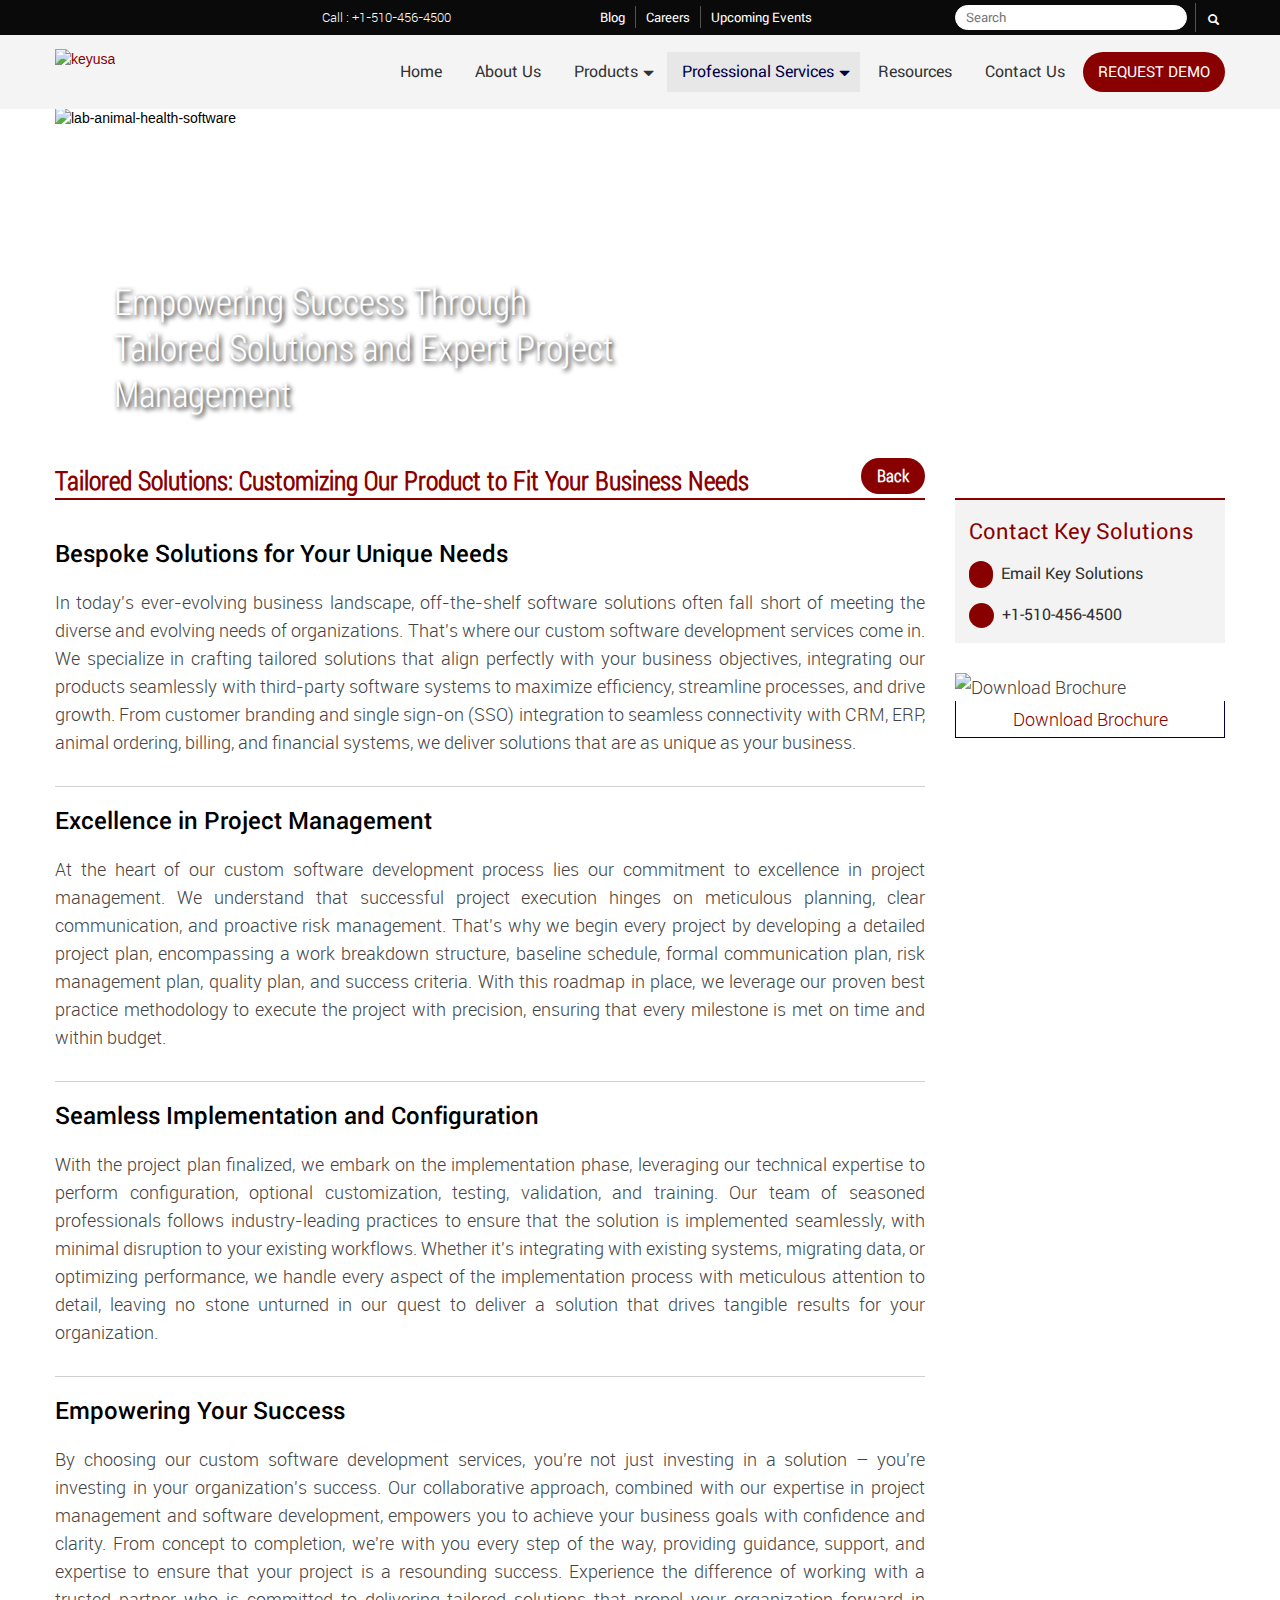
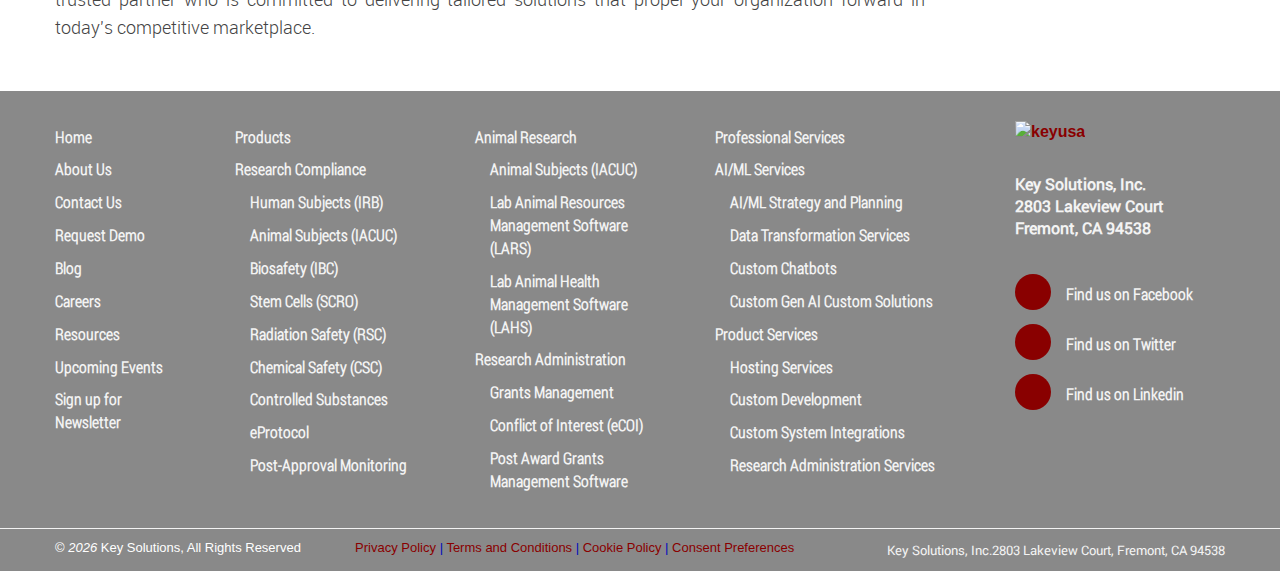
==== custom-development.html @ b75ce83d "Add files via upload" ====
<!doctype html>
<html>

<!-- Mirrored from www.keyusa.com/lab-animal-health-software.html by HTTrack Website Copier/3.x [XR&CO'2014], Fri, 29 Mar 2024 06:18:50 GMT -->
<!-- Added by HTTrack --><meta http-equiv="content-type" content="text/html;charset=UTF-8" /><!-- /Added by HTTrack -->
<head>
<meta charset="utf-8">
<meta name="viewport" content="width=device-width, initial-scale=1">
<title>Custom Development | Professtional Services Module | Key Solutions </title>
<meta name="description" content="Key Solutions offer lab animal health software which provides comprehensive assistance for health management of the animals."/>
<meta name="keywords" content=" animal health records, lahs, lahs software, animal health monitoring. "/>
<link rel="canonical" href="lab-animal-resource-software.html" />

<link rel="icon" type="image/png" sizes="16x16" href="images/favicon-16x16.png">
<link href="fonts.css" rel="stylesheet" type="text/css" />
<link rel="stylesheet" href="css/bootstrap.min.css" />
<script src="js/jquery.min.js"></script>
<script src="js/bootstrap.min.js"></script>
<link href="css/owl.carousel.css" rel="stylesheet" />
<link href="css/owl.theme.css" rel="stylesheet" />
<link href="css/font-awesome.min.css" rel="stylesheet" /> 
<script src="js/bootstrap-submenu.min.js" defer></script>

<script type="text/javascript" src="https://app.termly.io/resource-blocker/41f8da5a-b884-483e-9827-48bc2fa64fa4?autoBlock=on"></script>

<script src="js/docs.js" defer></script>
<link rel="stylesheet" href="css/bootstrap-submenu.min.css" />
<link rel="stylesheet" href="css/docs.min.css" />

<script src="../app-ab03.marketo.com/js/forms2/js/forms2.min.js"></script>
<script>MktoForms2.loadForm("//app-ab03.marketo.com", "595-YRP-384", 1503);</script>
<script src="js/script.js"></script>
<link rel="stylesheet" href="css/styles.css" />
<style>
  body {
    position: relative;
  }

  .affix {
    top: 0;
    width: 100%;
    z-index: 9999 !important;
  }

  .navbar {
    margin-bottom: 0px;
  }

  .affix~.container-fluid {
    position: relative;
    top: 0px;
  }

  .research-compliance {
    margin-left: 15px !important;
  }
</style>
<style>
  body {
	position: relative;
}
.affix {
	top: 0;
	width: 100%;
	z-index: 9999 !important;
}
.navbar {
	margin-bottom: 0px;
}
.affix ~ .container-fluid {
	position: relative;
	top: 0px;
}
.research-compliance {
    margin-left:15px !important;
}
</style>

<style>
.contact_form {
    background: #f3f3f3;
    float: left;
    margin-top: 20px;
    padding: 0 0 15px !important;
    width: 100%;
}
.mktoFormCol {
	margin:0px;
	padding:0px;
	float:left;
}
.mktoForm div, .mktoForm span, .mktoForm label, .mktoForm p {
    padding: 0;
    text-align: left !important;
	font-family: "Roboto-Regular";
    /*font-size: 20px;*/
    margin: 2px 0 0 0 !important;
	float:left;
}
.mktoForm .mktoRequiredField label.mktoLabel {
    font-weight:normal !important;
	float: left;
    font-family: "Roboto-Light";
    font-size: 17px;
	color:#444;
    margin-bottom: 0;
    margin-top: 0px;
    width: 100%;
}
.mktoForm .mktoLabel {
    font-weight:normal !important;
	float: left;
    font-family: "Roboto-Light";
    font-size: 17px !important;
	color:#444 !important;
	padding-bottom:4px;
}
.mktoForm input[type="text"], .mktoForm input[type="url"], .mktoForm input[type="email"], .mktoForm input[type="tel"], .mktoForm input[type="number"], .mktoForm input[type="date"], .mktoForm select.mktoField, .mktoForm textarea.mktoField {
    /*background-color: #fff;
    border: 1px solid #aeb0b6;
    box-shadow: 3px 3px 10px 0 #ccc;
    color: #000;
    line-height: 1.5em;
    min-height: 1.9em;
    padding: 0.2em 0.3em;*/
	
	border: 1px solid #c4c4c4;
    float: left;
    font-family: "MYRIADPRO-REGULAR";
    font-size: 14px;
    margin-bottom: 5px;
    margin-top: 0;
    padding: 10px 4px;
    /*width: 100%;*/
	box-shadow:none !important;
	height:36px;
	width:249px !important;
}

.mktoForm input.mktoField.mktoInvalid, .mktoForm textarea.mktoField.mktoInvalid, .mktoForm select.mktoField.mktoInvalid, .mktoForm .mktoLogicalField.mktoInvalid {
    border: 1px solid #000047 !important;
}

.mktoForm .mktoButtonWrap.mktoPurpleCandy .mktoButton {
    /*background-color: #9e76e8;
    background-image: linear-gradient(to bottom, #9e76e8 0%, #7038e0 50%, #6021de 50%, #6224de 100%);
    border: medium none;
    border-radius: 3px;
    color: #fff;
    font: bold 12px/1 "helvetica neue",helvetica,arial,sans-serif;
    padding: 10px 0 12px;
    text-align: center;
    text-shadow: 0 -1px 1px #473569;
    width: 150px;*/
	width:249px !important;
	float:left;
	padding:10px 0px 10px 0px !important;
	background-color:#890000 !important;
	color:#fff;
	text-align:center;
	font-family:'Roboto-Regular' !important;
	border:none;
	font-size:17px !important;
	font-weight:normal !important;
	text-transform:uppercase;
	border-radius:0px !important;
	text-shadow:none !important;
	margin-top:10px !important;
	margin-left:10px;
}

.mktoForm .mktoButtonWrap.mktoPurpleCandy .mktoButton:hover {
   /* background-color: #8d69cf;
    background-image: linear-gradient(to bottom, #8d69cf 0%, #6332c7 50%, #551dc4 50%, #561fc4 100%);*/
    cursor: pointer;
	background-color:#000047 !important;
	background-image: linear-gradient(to bottom, #000047 0%, #000047 50%, #000047 50%, #000047 100%) !important;
}
.mktoForm .mktoError .mktoErrorArrowWrap {
    height: 8px;
    left: 5px;
    overflow: hidden;
    position: absolute;
    top: -6px !important;
    width: 16px;
    z-index: 100;
}
@media (max-width:1199px) {
.mktoForm .mktoButtonWrap.mktoPurpleCandy .mktoButton{
	width:100% !important;
	margin-left:0px !important;
}
label .mktoAsterix {
	width:auto !important;
}
#FirstName,
#LastName,
#Email,
#Company {
	width:100% !important;
}
.mktoForm span, .mktoForm label, .mktoForm p {
	width:100% !important;
}
.mktoFormRow,
.mktoButtonRow {
	width:100% !important;
}
}
@media (min-width:768px) and (max-width:1199px) {
.mktoForm .mktoFormCol,
.mktoForm .mktoFieldWrap {
	width:100% !important;
}
.mktoForm .mktoOffset {
	height:0 !important;
}
}
@media (max-width:1199px) {
.contact_form .mktoForm {
	width:94% !important;
	float:left;
	padding:0px !important;
	margin:0 0 0 3% !important;
}
.mktoHtmlText p span, .mktoHasWidth p span {
	margin-left:0px !important;
}
}
@media (min-width:1200px) {
.contact_form .mktoForm {
	width:270px !important;
	float:left;
	padding:0px !important;
	margin:0px !important;
}
.mktoHtmlText p span, .mktoHasWidth p span {
	margin-left:10px !important;
}
}


.display-inline
{
display:inline;
}

.border-none
{
border-style:none;
}
@media (min-width:768px) and (max-width:1024px){
.mktoForm div, .mktoForm span, .mktoForm label, .mktoForm p{
 float: left;
    font-family: "Roboto-Regular";
    margin: 2px 0 0 !important;
    text-align: left !important;
	width:100% !important;
}
}
</style>
<script>
  (function(i,s,o,g,r,a,m){i['GoogleAnalyticsObject']=r;i[r]=i[r]||function(){
  (i[r].q=i[r].q||[]).push(arguments)},i[r].l=1*new Date();a=s.createElement(o),
  m=s.getElementsByTagName(o)[0];a.async=1;a.src=g;m.parentNode.insertBefore(a,m)
  })(window,document,'script','//www.google-analytics.com/analytics.js','ga');

  ga('create', 'UA-47808128-1', 'auto');
  ga('send', 'pageview');

</script>
<!--  marketo.net  -->

<!-- Google tag (gtag.js) -->
<script async src="https://www.googletagmanager.com/gtag/js?id=G-R9RD56Q58G"></script>
<script>
  window.dataLayer = window.dataLayer || [];
  function gtag(){dataLayer.push(arguments);}
  gtag('js', new Date());

  gtag('config', 'G-R9RD56Q58G');
</script>

<script>
    (function(h,o,t,j,a,r){
        h.hj=h.hj||function(){(h.hj.q=h.hj.q||[]).push(arguments)};
         h._hjSettings={hjid:419844,hjsv:5};
        a=o.getElementsByTagName('head')[0];
        r=o.createElement('script');r.async=1;
        r.src=t+h._hjSettings.hjid+j+h._hjSettings.hjsv;
        a.appendChild(r);
    })(window,document,'//static.hotjar.com/c/hotjar-','.js?sv=');
</script>

</head>

<body data-spy="scroll" data-target=".navbar" data-offset="50"  class="services-page">
<div class="fixed_top" data-spy="affix" data-offset-top="25">

<div class="top-bar">
  <div class="container top_padding">
    <div class="row">
      <div class="col-md-1 col-lg-2"></div>
      <div class="col-xs-12 col-sm-9 col-md-8 col-lg-7">
        <div class="top-bar-lnks">
          <span class="top_call">Call : <a href="tel:+15104564500"> +1-510-456-4500</a></span>
          <ul>            
            <li><a href="blog.html" target="_blank">Blog</a></li>
            <li><a href="careers.html">Careers</a></li>
            <!--<li><a href="resources.html">Resources</a></li>-->
            <li><a href="upcoming-events.html">Upcoming Events</a></li>            
          </ul>
        </div>
      </div>
      <div class="col-xs-12 col-sm-3 col-md-3 col-lg-3">
        <div class="search_new">
          <input name="" type="text" placeholder="Search" class="search">
          <button type="button" class="search_button"> <span class="glyphicon glyphicon-search"></span> </button>
        </div>
      </div>
    </div>
  </div>
</div>

<header>
  <div class="container top_padding">
    <div class="row">
      <div class="col-xs-12 col-sm-6 col-md-3 col-lg-3 logo">
        <div class=""><a href="index.html"><img src="images/keyusa.png" alt="keyusa" title="keyusa"></a></div>
      </div>
      <div class="col-xs-12 col-sm-6 col-md-9 col-lg-9">
        <!--  Nav Start  -->
        <div id="cssmenu">

          <ul>
            <li><a href="index.html">Home</a></li>
            <li><a href="aboutus.html">About Us</a></li>
            <li>
              <a href="products.html">Products <span class="glyphicon glyphicon-triangle-bottom"></span>
              </a>
              <ul class="products_menu">
                <li><a href="research-compliance.html">Research Compliance <span
                      class="glyphicon glyphicon-triangle-right"></span></a>
                  <ul>
                    <li><a href="irb-software.html">Human Subjects (IRB)</a></li>
                    <li><a href="iacuc-software.html">Animal Subjects (IACUC)</a></li>
                    <li><a href="ibc-software.html">Biosafety (IBC)</a></li>
                    <li><a href="stem-cell-research-oversight.html">Stem Cells (SCRO)</a></li>
                    <li><a href="radiation-safety-committee.html">Radiation Safety (RSC)</a></li>
                    <li><a href="chemical-safety-committee.html">Chemical Safety (CSC)</a></li>
                    <li><a href="controlled-substances.html">Controlled Substances</a></li>
                    <li><a href="eprotocol.html">eProtocol</a></li>
                    <li><a href="post-approval-monitoring.html">Post-Approval Monitoring</a></li>
                  </ul>
                </li>
                <li><a href="animal-research.html">Animal Research <span
                      class="glyphicon glyphicon-triangle-right"></span></a>
                  <ul>
                    <li><a href="iacuc-software.html">Animal Subjects (IACUC)</a></li>
                    <li><a href="lab-animal-resource-software.html">Lab Animal Resources Software (LARS)</a></li>
                    <li><a href="lab-animal-health-software.html">Lab Animal Health Software (LAHS)</a></li>
                  </ul>
                </li>
                <li><a href="research-administration-software.html">Research Administration <span
                      class="glyphicon glyphicon-triangle-right"></span></a>
                  <ul>
                    <li><a href="research-grants-funding-software.html">Grants Management</a></li>
                    <li><a href="coi-software.html">Conflict of Interest (eCOI)</a></li>
                    <li><a href="post-award-grants-management-software.html">Post Award Grants Management
                        Software</a></li>
                  </ul>
                </li>
              </ul>
            </li>
            <li class="active">
              <a href="professional-services.html">Professional Services <span
                class="glyphicon glyphicon-triangle-bottom"></span>
            </a>
            <ul class="products_menu">
              <li>
                <a href="ai-ml-services.html">AI/ML Services  <span class="glyphicon glyphicon-triangle-right"></span></a>
                <ul>
                  <li>
                    <a href="ai-ml-strategy-planning.html">AI/ML Strategy and Planning </a>
                  </li>
                  <li>
                    <a href="data-infrastructure-services.html">Data Transformation Services </a>
                  </li>
                  <li>
                    <a href="custom-chatbots.html"> Custom Chatbots</a>
                  </li>
                  <li>
                    <a href="gen-ai-custom-solutions.html">Custom Gen AI Custom Solutions </a>
                  </li>
                </ul>
              </li>
              <li>
                <a href="product-services-page.html">Product Services <span class="glyphicon glyphicon-triangle-right"></span></a>
                <ul>
                  <li>
                    <a href="hosting-services.html">Hosting Services </a>
                  </li>
                  <li>
                    <a href="custom-development.html">Custom Development </a>
                  </li>
                  <li>
                    <a href="custom-system-integrations.html">Custom System Integrations</a>
                  </li>
                  <li>
                    <a href="research-administration-services.html">Research Administration Services</a>
                  </li>
                </ul>
              </li>
              
            </ul>
          </li>
            </li>
            <li><a href="resources.html">Resources</a></li>
            <li><a href="contactus.html">Contact Us</a></li>
            <li class="demo_btn"><a href="demo.html">REQUEST DEMO</a></li>
          </ul>
        </div>
        <!--  Nav End  -->
      </div>
    </div>
  </div>
</header>
</div>

<div class="wrapper">
  <div class="container top_padding">
    <div class="row">
	 <div class="col-xs-12 col-sm-12 col-md-12 col-lg-12">
      <div class="aboutus_banner">
      	<img src="images/custom-development.jpg" alt="lab-animal-health-software" Title="Lab Animal Health Software">
		<div class="inner_banner_text hidden-xs">
          <div class="col-sm-11 col-md-9 col-lg-9 text-left">
            <h1> <span>Empowering Success Through Tailored Solutions and Expert Project Management</span></h1>
          </div>
        </div>
      </div>
    </div>
   </div>
  </div>
</div>

<!--  Main Content Start  -->
<div class="wrapper custom-development-page-main  professional-services-pages">
  <div class="container top_padding">
      <div class="main_content">
          <div class="row">
       <div class="col-xs-12 col-sm-8 col-md-9 col-lg-9">
      <div class="titles">
          <h1><span>Tailored Solutions: Customizing Our Product to Fit Your Business Needs</span> 
          <a href="product-services-page.html"><span class="back_option">Back</span></a></h1>
          </div>
       <div class="row">
        <!-- <div class="col-xs-12 col-sm-12 col-md-12 col-lg-12">
        <div class="contact1 contact2"><h2 class="product_h2">Report incidents, record SOAP details, and facilitate animal care.</h2></div>
        <h3 class="title_h3"><span>Overview</span></h3>
        <p>Our LAHS module provides comprehensive assistance for effortless health management of the animals in your facility. Easily keep track of updated reports, incidents and recordings, and guide veterinarians in nursing the animals back to health.</p>
        </div>  -->
        <div class="col-xs-12 col-sm-12 col-md-12 col-lg-12 feature_text feature_text_services">
          <!-- <h3 class="title_h3 feature_h3"><span>Features</span></h3>     -->
          <div class="contact1 contact3"><h2>Bespoke Solutions for Your Unique Needs</h2> </div>
          <p>In today's ever-evolving business landscape, off-the-shelf software solutions often fall short of meeting the diverse and evolving needs of organizations. That's where our custom software development services come in. We specialize in crafting tailored solutions that align perfectly with your business objectives, integrating our products seamlessly with third-party software systems to maximize efficiency, streamline processes, and drive growth. From customer branding and single sign-on (SSO) integration to seamless connectivity with CRM, ERP, animal ordering, billing, and financial systems, we deliver solutions that are as unique as your business.</p> 
          <!-- <img src="images/feature-img41.png" class="img-responsive" alt="img">  -->
          <div class="contact1 contact3"><h2>Excellence in Project Management</h2></div>
          <p>At the heart of our custom software development process lies our commitment to excellence in project management. We understand that successful project execution hinges on meticulous planning, clear communication, and proactive risk management. That's why we begin every project by developing a detailed project plan, encompassing a work breakdown structure, baseline schedule, formal communication plan, risk management plan, quality plan, and success criteria. With this roadmap in place, we leverage our proven best practice methodology to execute the project with precision, ensuring that every milestone is met on time and within budget.</p>
          <!-- <img src="images/feature-img42.png" class="img-responsive" alt="img">  -->
          <div class="contact1 contact3"><h2>Seamless Implementation and Configuration</h2></div>
          <p>With the project plan finalized, we embark on the implementation phase, leveraging our technical expertise to perform configuration, optional customization, testing, validation, and training. Our team of seasoned professionals follows industry-leading practices to ensure that the solution is implemented seamlessly, with minimal disruption to your existing workflows. Whether it's integrating with existing systems, migrating data, or optimizing performance, we handle every aspect of the implementation process with meticulous attention to detail, leaving no stone unturned in our quest to deliver a solution that drives tangible results for your organization.</p>
          <!-- <img src="images/feature-img43.png" class="img-responsive" alt="img">  -->
          <div class="contact1 contact3"><h2>Empowering Your Success</h2></div>
          <p>By choosing our custom software development services, you're not just investing in a solution – you're investing in your organization's success. Our collaborative approach, combined with our expertise in project management and software development, empowers you to achieve your business goals with confidence and clarity. From concept to completion, we're with you every step of the way, providing guidance, support, and expertise to ensure that your project is a resounding success. Experience the difference of working with a trusted partner who is committed to delivering tailored solutions that propel your organization forward in today's competitive marketplace.</p>
          <!-- <img src="images/feature-img42.png" class="img-responsive" alt="img">  -->
         </div>
        </div> 
      </div>     
      <div class="col-xs-12 col-sm-4 col-md-3 col-lg-3">
       <div class="contact">
       <div class="contact-title">Contact Key Solutions</div>
       <h4><a href="mailto:contact@keyusa.com"><i class="fa fa-envelope"></i>  Email Key Solutions</a></h4>
       <h4><i class="fa fa-phone"></i><a href="tel:+15104564500"> +1-510-456-4500</a></h4>
 
 
       
       </div>
       
       <div class="contact1">
       
      <p><img src="images/product-services-img.jpg" class="img-responsive" alt="Download Brochure">
	  <span class="down_paper"><a href="resources.html">Download Brochure</a></span></p>
       
       </div>
       
       
       
       <div class="contact1">
      <script type="text/javascript" src="https://form.jotform.me/jsform/71031014524439"></script>

       </div>
       
      </div>
      
      </div>
    </div>
  </div>
</div>
<!--  Main Content End  --> 
 <!--  Footer Links Start  -->
 <div class="wrapper footer_links footer_mrgn ">
  <div class="container top_padding">
    <div class="row">
      <div class="col-xs-12 col-sm-12 col-md-12 col-lg-12">
        <div class="footer_top_line"></div>
      </div>
      <div class="col-xs-12 col-sm-4 col-md-4 col-lg-2 width_align">
        <ul class="frt_menu">
          <li><a href="index.html">Home</a></li>
          <li><a href="aboutus.html">About Us</a></li>
                 
          <li><a href="contactus.html">Contact Us</a></li>
          <li><a href="demo.html">Request Demo</a></li>
          <li><a href="https://www.keyusa.com/blog" target="_blank">Blog</a></li>
          <li><a href="careers.html">Careers</a></li>
          <li><a href="resources.html">Resources</a></li>
          <li><a href="upcoming-events.html">Upcoming Events</a></li>
          <li><a href="newsletter.html">Sign up for Newsletter</a></li>
        </ul>
      </div>
      <div class="col-xs-12 col-sm-4 col-md-4 col-lg-2 width_align_3">
        <ul class="frt_menu">
          <li><a href="products.html">Products</a></li>
          <li><a href="research-compliance.html">Research Compliance</a></li>
          <li><a href="irb-software.html" class="research-compliance">Human Subjects (IRB)</a></li>
          <li><a href="iacuc-software.html" class="research-compliance">Animal Subjects (IACUC)</a></li>
          <li><a href="ibc-software.html" class="research-compliance">Biosafety (IBC)</a></li>
          <li><a href="stem-cell-research-oversight.html" class="research-compliance">Stem Cells (SCRO)</a></li>
          <li><a href="radiation-safety-committee.html" class="research-compliance">Radiation Safety (RSC)</a></li>
          <li><a href="chemical-safety-committee.html" class="research-compliance">Chemical Safety (CSC)</a></li>
          <li><a href="controlled-substances.html" class="research-compliance">Controlled Substances</a></li>
          <li><a href="eprotocol.html" class="research-compliance">eProtocol</a></li>
          <li><a href="post-approval-monitoring.html" class="research-compliance">Post-Approval Monitoring</a></li>

        </ul>
      </div>
      <div class="col-xs-12 col-sm-4 col-md-4 col-lg-2 width_align_3">
        <ul class="frt_menu">
          <li><a href="animal-research.html">Animal Research</a></li>
          <li><a href="iacuc-software.html" class="research-compliance">Animal Subjects (IACUC)</a></li>
          <li><a href="lab-animal-resource-software.html" class="research-compliance">Lab Animal Resources Management Software (LARS)</a></li>
          <li><a href="lab-animal-health-software.html" class="research-compliance">Lab Animal Health Management Software (LAHS)</a></li>
          <li><a href="research-administration-software.html">Research Administration</a></li>
          <li><a href="research-grants-funding-software.html" class="research-compliance">Grants Management</a></li>
          <li><a href="coi-software.html" class="research-compliance">Conflict of Interest (eCOI)</a></li>
          <li><a href="post-award-grants-management-software.html" class="research-compliance">Post Award Grants Management Software</a></li>
        </ul>
        <div class="height_bottom"></div>
      </div>
      <div class="col-xs-12 col-sm-4 col-md-4 col-lg-2 width_align_2">
        <ul class="frt_menu">
            <li>
                <a href="professional-services.html">Professional Services</a>
            </li>
            <li>
              <a href="ai-ml-services.html">AI/ML Services</a>
          </li>
          <li>
            <a href="ai-ml-strategy-planning.html" class="research-compliance">AI/ML Strategy and Planning </a>
          </li>
          <li>
            <a href="data-infrastructure-services.html" class="research-compliance">Data Transformation Services </a>
          </li>
          <li>
            <a href="custom-chatbots.html" class="research-compliance"> Custom Chatbots</a>
          </li>
          <li>
            <a href="gen-ai-custom-solutions.html" class="research-compliance">Custom Gen AI Custom Solutions </a>
          </li>
          <li>
            <a href="product-services-page.html">Product Services</a>
        </li>
        <li>
          <a href="hosting-services.html" class="research-compliance">Hosting Services </a>
        </li>
        <li>
          <a href="custom-development.html" class="research-compliance">Custom Development </a>
        </li>
        <li>
          <a href="custom-system-integrations.html" class="research-compliance">Custom System Integrations</a>
        </li>
        <li>
          <a href="research-administration-services.html" class="research-compliance">Research Administration Services</a>
        </li>
        </ul>
      </div>
      <div class="col-xs-12 col-sm-4 col-md-4 col-lg-2 width_align_3">
        <div>
            <p class="info"><a href="index.html"><img src="images/footer-keyusa.png" alt="keyusa" title="keyusa"></a></p>
            <p class="info"> <span class="addr_text">Key Solutions, Inc.</span><br>
        <span class="addr_text">2803 Lakeview Court</span>
        <span class="addr_text">Fremont, CA
           94538 </span></p>
        </div>
        <ul class="frt_menu social_icons">
          <li><a href="https://www.facebook.com/key.solutions.usa/" target="_blank"><span class="social_icon1"></span>Find us on Facebook</a></li>
          <li><a href="https://twitter.com/KeyUsaInc" target="_blank"><span class="social_icon2"></span>Find us on Twitter</a></li>
          <li><a href="https://www.linkedin.com/company/keyusa/   " target="_blank"><span class="social_icon3"></span>Find us on Linkedin</a></li>
          
          <!--<li><a href="https://www.plus.google.com/u/0/b/100968497899651112065/" target="_blank"><span class="social_icon4"></span>Find us on Google Plus</a></li> -->
          
        </ul>
      </div>
    </div>
  </div>
</div>
<!--  Footer Links End  --> 

<!--  Copyright Start  -->
<div class="wrapper footer">
  <div class="container top_padding">
    <div class="row">
      <div class="col-xs-12 col-sm-12 col-md-12 col-lg-12">
        <div class="copyright_small"> <span class="text-left">&copy; <em id="copyright-year"></em> Key Solutions, All Rights Reserved</span>
        
   &nbsp;  &nbsp; &nbsp;  &nbsp;  &nbsp;  &nbsp;  &nbsp;   <font color="grey block"> <span class="footer-center"><a href="https://keyusa.digitant.com/privacypolicy.html">Privacy Policy</a> | <a href="https://www.keyusa.digitant.com/termsandconditions.html">Terms and Conditions</a> | <a href="https://www.keyusa.digitant.com/cookiepolicy.html">Cookie Policy</a> | <a href="#" onclick="window.displayPreferenceModal();return false;" id="termly-consent-preferences">Consent Preferences</a></span></font>
        
        
        <span class="footer-right">Key Solutions, Inc.2803 Lakeview Court, Fremont, CA 94538</span> </div>
      </div>
    </div>
  </div>
</div>
<!--  Copyright End  -->

<script src="js/owl.carousel.min.js"></script>

    <!-- Frontpage Demo -->
    <script>
	
	 $(document).ready(function($) {
      $("#owl-example").owlCarousel({
	     items: 1,
        navigation:true,
		pagination:false,
         afterInit : function(elem){
          var that = this
          that.owlControls.prependTo(elem)
        }
      });
    });


    $("body").data("page", "frontpage");
	
	$(document).ready(function($) {
      $("#owl-example-1").owlCarousel({
		   items: 1,
         afterInit : function(elem){
          var that = this
          that.owlControls.prependTo(elem)
        }
      });
    });

    $("body").data("page", "frontpage");
	
    </script>
    <script type="text/javascript">
/* <![CDATA[ */
var google_conversion_id = 1068932999;
var google_custom_params = window.google_tag_params;
var google_remarketing_only = true;
/* ]]> */
</script>
<script type="text/javascript" src="../www.googleadservices.com/pagead/f.txt">
</script>
<noscript>
<div class="display-inline">
<img height="1" width="1" class="border-none" src="http://googleads.g.doubleclick.net/pagead/viewthroughconversion/1068932999/?value=0&amp;guid=ON&amp;script=0"  alt="Google Adds"/>
</div>
</noscript>
</body>

<!-- Mirrored from www.keyusa.com/lab-animal-health-software.html by HTTrack Website Copier/3.x [XR&CO'2014], Fri, 29 Mar 2024 06:18:51 GMT -->
</html>
---- fonts.css ----
@font-face{font-family:MyriadPro-Light;src:url(fonts/MyriadPro-Light.eot);src:local('â˜º'),url(fonts/MyriadPro-Light.woff) format('woff'),url(fonts/MyriadPro-Light.ttf) format('truetype'),url(fonts/MyriadPro-Light.svg) format('svg');font-weight:400;font-style:normal}@font-face{font-family:MYRIADPRO-SEMIBOLD;src:url(fonts/MYRIADPRO-SEMIBOLD.eot);src:local('â˜º'),url(fonts/MYRIADPRO-SEMIBOLD.woff) format('woff'),url(fonts/MYRIADPRO-SEMIBOLD.ttf) format('truetype'),url(fonts/MYRIADPRO-SEMIBOLD.svg) format('svg');font-weight:400;font-style:normal}@font-face{font-family:MYRIADPRO-REGULAR;src:url(fonts/MYRIADPRO-REGULAR.eot);src:local('â˜º'),url(fonts/MYRIADPRO-REGULAR.woff) format('woff'),url(fonts/MYRIADPRO-REGULAR.ttf) format('truetype'),url(fonts/MYRIADPRO-REGULAR.svg) format('svg');font-weight:400;font-style:normal}@font-face{font-family:RobotoCondensed-Light;src:url(fonts/RobotoCondensed-Light.eof);src:local('â˜º'),url(fonts/RobotoCondensed-Light.woff) format('woff'),url(fonts/RobotoCondensed-Light.ttf) format('truetype'),url(fonts/RobotoCondensed-Light.svg) format('svg');font-weight:400;font-style:normal}@font-face{font-family:Roboto-Medium;src:url(fonts/Roboto-Medium.eof);src:local('â˜º'),url(fonts/Roboto-Medium.woff) format('woff'),url(fonts/Roboto-Medium.ttf) format('truetype'),url(fonts/Roboto-Medium.svg) format('svg');font-weight:400;font-style:normal}@font-face{font-family:Roboto-Light;src:url(fonts/Roboto-Light.eof);src:local('â˜º'),url(fonts/Roboto-Light.woff) format('woff'),url(fonts/Roboto-Light.ttf) format('truetype'),url(fonts/Roboto-Light.svg) format('svg');font-weight:400;font-style:normal}@font-face{font-family:Roboto-Regular;src:url(fonts/Roboto-Regular.eof);src:local('â˜º'),url(fonts/Roboto-Regular.woff) format('woff'),url(fonts/Roboto-Regular.ttf) format('truetype'),url(fonts/Roboto-Regular.svg) format('svg');font-weight:400;font-style:normal}@font-face{font-family:RobotoCondensed-Regular;src:url(fonts/RobotoCondensed-Regular.eof);src:local('â˜º'),url(fonts/RobotoCondensed-Regular.woff) format('woff'),url(fonts/RobotoCondensed-Regular.ttf) format('truetype'),url(fonts/RobotoCondensed-Regular.svg) format('svg');font-weight:400;font-style:normal}@font-face{font-family:RobotoCondensed-Italic;src:url(fonts/RobotoCondensed-Italic.eof);src:local('â˜º'),url(fonts/RobotoCondensed-Italic.woff) format('woff'),url(fonts/RobotoCondensed-Italic.ttf) format('truetype'),url(fonts/RobotoCondensed-Italic.svg) format('svg');font-weight:400;font-style:normal}
---- css/docs.min.css ----
.ge,.sd{font-style:italic}.hll{background-color:#ffc}.c{color:#999}.err{color:#A00;background-color:#FAA}.k{color:#069}.o{color:#555}.cm{color:#999}.cp{color:#099}.c1,.cs{color:#999}.gd{background-color:#FCC;border:1px solid #C00}.gr{color:red}.gh{color:#030}.gi{background-color:#CFC;border:1px solid #0C0}.go{color:#AAA}.gp{color:#009}.gu{color:#030}.gt{color:#9C6}.kc,.kd,.kn,.kp,.kr{color:#069}.kt{color:#078}.m{color:#F60}.s{color:#d44950}.na{color:#4f9fcf}.nb{color:#366}.nc{color:#0A8}.no{color:#360}.nd{color:#99F}.ni{color:#999}.ne{color:#C00}.nf{color:#C0F}.nl{color:#99F}.nn{color:#0CF}.nt{color:#2f6f9f}.nv{color:#033}.ow{color:#000}.w{color:#bbb}.mf,.mh,.mi,.mo{color:#F60}.s2,.sb,.sc,.sd,.se,.sh{color:#C30}.si{color:#A00}.sx{color:#C30}.sr{color:#3AA}.s1{color:#C30}.ss{color:#FC3}.bp{color:#366}.vc,.vg,.vi{color:#033}.il{color:#F60}.css .nt+.nt,.css .o,.css .o+.nt{color:#999}.m-b{margin-bottom:15px}*+.gluphicon,*+.octicon,.glyphicon+*,.nav .caret,.octicon+*{margin-left:4px}.input-group-addon,.input-group-btn{width:auto}.input-group-addon{background-color:#fff}
---- css/styles.css ----
#cssmenu,#cssmenu #menu-button,#cssmenu ul,#cssmenu ul li,#cssmenu ul li a{margin:0;padding:0;border:0;list-style:none;display:block;position:relative;-webkit-box-sizing:border-box;-moz-box-sizing:border-box;box-sizing:border-box}#cssmenu:after,#cssmenu>ul:after{content:"\e252";display:block;clear:both;visibility:hidden;line-height:0;height:0}#cssmenu #menu-button{display:none}#cssmenu{float:right}#cssmenu>ul{float:left;padding:0;margin:17px 0}#cssmenu>ul>li{float:left;margin-left:3px}#cssmenu.align-center>ul{font-size:0;text-align:center}#cssmenu>ul>li.active>a,#cssmenu>ul>li>a{padding:8px 15px 9px;font-size:16px;font-weight:200;text-decoration:none}#cssmenu.align-center>ul>li{display:inline-block;float:none}#cssmenu ul ul li a span,#cssmenu>ul>li.has-sub>a>span{float:right}#cssmenu.align-center ul ul{text-align:left}#cssmenu.align-right>ul>li{float:right;margin-left:12px}#cssmenu>ul>li.active>a{background-color:#e7e7e7;color:#000047}#cssmenu>ul>li>a{color:#333;font-family:Roboto-Regular}#cssmenu>ul>li:hover>a{background-color:#e7e7e7;color:#000047}#cssmenu>ul>li.has-sub>a:after,#cssmenu>ul>li.has-sub>a:before{width:15px;height:7px;background:#484545;display:block;position:absolute}#cssmenu>ul>li.has-sub>a{padding-right:10px}#cssmenu>ul>li.has-sub>a:after{top:22px;right:11px}#cssmenu>ul>li.has-sub>a:before{top:19px;right:14px;-webkit-transition:all .25s ease;-moz-transition:all .25s ease;-ms-transition:all .25s ease;-o-transition:all .25s ease;transition:all .25s ease}#cssmenu>ul>li.active.has-sub>a:after{position:absolute;top:22px;right:11px;width:8px;height:2px;display:block;background:#fff}#cssmenu>ul>li.active.has-sub>a:before{position:absolute;top:19px;right:14px;display:block;width:2px;height:8px;background:#fff;-webkit-transition:all .25s ease;-moz-transition:all .25s ease;-ms-transition:all .25s ease;-o-transition:all .25s ease;transition:all .25s ease}#cssmenu ul ul li,#cssmenu ul ul li a{float:left;width:100%}#cssmenu>ul>li.has-sub:hover>a:before{top:23px;height:0;background:#fff}#cssmenu>ul>li.has-sub:hover>a:after{top:23px;height:2px;background:#fff}#cssmenu ul ul{position:absolute;left:-9999px;z-index:99999999;background:#fff;border-bottom-left-radius:4px;border-bottom-right-radius:4px;box-shadow:0 6px 12px rgba(0,0,0,.176)}#cssmenu li:hover>ul{left:auto}#cssmenu.align-right li:hover>ul{left:auto;right:0}#cssmenu ul ul ul{margin-left:100%;top:0}#cssmenu.align-right ul ul ul{margin-left:0;margin-right:100%}#cssmenu ul ul li a{padding:8px 15px;min-width:170px;font-size:15px;text-decoration:none;color:#484545;font-weight:400}#cssmenu ul ul li.last-item>a,#cssmenu ul ul li:last-child>a{border-bottom:0}#cssmenu ul ul li a:hover,#cssmenu ul ul li:hover>a{background-color:#890000!important;color:#fff}@media all and (max-width:767px){#cssmenu{margin-top:-54px}#cssmenu>ul{margin-top:50px!important}}@media (min-width:992px) and (max-width:1199px){#cssmenu>ul>li.active>a,#cssmenu>ul>li>a{padding:8px 15px 9px;font-size:16px;text-decoration:none;font-weight:200}#cssmenu>ul>li.active>a{background-color:#e7e7e7;color:#000047}#cssmenu>ul>li>a{color:#333;font-family:Roboto-Regular}#cssmenu>ul>li:hover>a{background-color:#e7e7e7;color:#000047}}@media (min-width:992px){#cssmenu ul ul li a{font-size:14px!important;padding:8px 10px!important}.products_menu{width:195px!important}}@media (min-width:768px) and (max-width:991px){#cssmenu #menu-button::before{position:absolute;top:8px;right:9px;display:block;height:14px;width:22px;background-image:url(../images/menu_icon.png);background-repeat:no-repeat;content:""}#cssmenu ul,#cssmenu ul ul>li.has-sub>a:after,#cssmenu ul ul>li.has-sub>a:before,#cssmenu>ul>li.has-sub>a:after,#cssmenu>ul>li.has-sub>a:before{display:none}#cssmenu{float:right;width:100%}#cssmenu>ul{margin-top:65px!important}#cssmenu ul{width:100%;float:left;z-index:999999999;height:245px;overflow-y:scroll;margin-bottom:40px;position:absolute;background:#fff}#cssmenu.align-center>ul{text-align:left}#cssmenu ul li{width:100%;border-top:1px solid rgba(120,120,120,.2)}#cssmenu li:hover>ul>li,#cssmenu ul li ul,#cssmenu ul ul li{height:auto}#cssmenu ul li a,#cssmenu ul ul li a{width:100%;border-bottom:0;border-top-left-radius:0!important;border-top-right-radius:0!important}#cssmenu>ul>li{width:100%}#cssmenu ul ul li a{padding-left:25px;color:#484545;background:0 0}#cssmenu ul li ul li ul{height:auto!important}#cssmenu ul ul ul li a{padding-left:35px}#cssmenu ul ul li.active>a,#cssmenu ul ul li:hover>a{color:#fff;border-top-left-radius:0!important;border-top-right-radius:0!important;background-color:#890000}#cssmenu ul ul,#cssmenu ul ul ul,#cssmenu.align-right ul ul{position:relative;left:0;width:100%;margin:0;text-align:left}.menu_border{border:1px solid #890000!important;float:left;padding:9px 15px;margin-top:8px;-webkit-border-radius:4px;-moz-border-radius:4px;border-radius:4px;width:40px;height:32px}#cssmenu #menu-button{display:block;color:#890000;cursor:pointer;font-size:12px;text-transform:uppercase;font-weight:700;float:right;margin-right:0;margin-top:24px}#cssmenu ul ul li{width:100%;float:left}#cssmenu #menu-button:before{position:absolute;top:8px;right:8px;display:block;height:14px;width:22px}#cssmenu #menu-button.menu-opened:before{top:8px;width:22px}#cssmenu>ul>li{float:left;margin-left:0}#cssmenu .submenu-button{position:absolute;z-index:99;right:0;top:0;display:block;cursor:pointer;width:34px;height:43px}#cssmenu .submenu-button.submenu-opened{color:#fff}#cssmenu ul ul .submenu-button{width:34px;height:43px}#cssmenu .submenu-button:after{position:absolute;top:22px;right:19px;width:8px;height:2px;display:block}#cssmenu ul ul .submenu-button:after{top:15px;right:13px}#cssmenu .submenu-button.submenu-opened:after{background:#484545}#cssmenu .submenu-button:before{position:absolute;top:19px;right:22px;display:block;width:2px;height:8px}#cssmenu ul ul .submenu-button:before{top:12px;right:16px}#cssmenu .submenu-button.submenu-opened:before{display:none}}@media all and (max-width:767px),only screen and (-webkit-min-device-pixel-ratio:2) and (max-width:1024px),only screen and (min--moz-device-pixel-ratio:2) and (max-width:1024px),only screen and (-o-min-device-pixel-ratio:2/1) and (max-width:1024px),only screen and (min-device-pixel-ratio:2) and (max-width:1024px),only screen and (min-resolution:192dpi) and (max-width:1024px),only screen and (min-resolution:2dppx) and (max-width:1024px){#cssmenu #menu-button::before{position:absolute;top:8px;right:9px;display:block;height:14px;width:22px;background-image:url(../images/menu_icon.png);background-repeat:no-repeat;content:""}#cssmenu ul,#cssmenu ul ul>li.has-sub>a:after,#cssmenu ul ul>li.has-sub>a:before,#cssmenu>ul>li.has-sub>a:after,#cssmenu>ul>li.has-sub>a:before{display:none}#cssmenu{float:right;width:100%}#cssmenu ul{width:100%;float:left;z-index:999999999;height:255px;overflow-y:scroll;margin-bottom:0;position:absolute;background:#fff}#cssmenu.align-center>ul{text-align:left}#cssmenu ul li{width:100%;border-top:1px solid rgba(120,120,120,.2)}#cssmenu ul li ul,#cssmenu ul li ul li ul{height:auto!important}#cssmenu li:hover>ul>li,#cssmenu ul ul li{height:auto}#cssmenu ul li a,#cssmenu ul ul li a{width:100%;border-bottom:0;border-top-left-radius:0!important;border-top-right-radius:0!important}#cssmenu>ul>li{width:100%}#cssmenu ul ul li a{padding-left:25px;color:#484545;background:0 0}#cssmenu ul ul ul li a{padding-left:35px}#cssmenu ul ul li.active>a,#cssmenu ul ul li:hover>a{color:#fff;border-top-left-radius:0!important;border-top-right-radius:0!important;background-color:#890000}#cssmenu ul ul,#cssmenu ul ul ul,#cssmenu.align-right ul ul{position:relative;left:0;width:100%;margin:0;text-align:left}.menu_border{border:1px solid #890000!important;float:left;padding:9px 15px;margin-top:8px;-webkit-border-radius:4px;-moz-border-radius:4px;border-radius:4px;width:40px;height:32px}#cssmenu #menu-button{display:block;color:#890000;cursor:pointer;font-size:12px;text-transform:uppercase;font-weight:700;float:right;margin-right:0;margin-top:0}#cssmenu ul ul li{width:100%;float:left}#cssmenu #menu-button:before{position:absolute;top:8px;right:8px;display:block;height:14px;width:22px}#cssmenu #menu-button.menu-opened:before{top:8px;width:22px}#cssmenu>ul>li{float:left;margin-left:0}#cssmenu .submenu-button{position:absolute;z-index:99;right:0;display:block;cursor:pointer;width:34px;height:43px}#cssmenu .submenu-button.submenu-opened{color:#fff}#cssmenu ul ul .submenu-button{height:34px;width:34px}#cssmenu .submenu-button:after{position:absolute;top:22px;right:19px;width:8px;height:2px;display:block}#cssmenu ul ul .submenu-button:after{top:15px;right:13px}#cssmenu .submenu-button.submenu-opened:after{background:#484545}#cssmenu .submenu-button:before{position:absolute;top:19px;right:22px;display:block;width:2px;height:8px}#cssmenu ul ul .submenu-button:before{top:12px;right:16px}#cssmenu .submenu-button.submenu-opened:before{display:none}}.demo_btn a:focus,.demo_btn a:hover,li.demo_btn a{border-radius:30px!important;color:#fff!important}.glyphicon{font-size:11px!important;margin-left:5px!important;top:8px!important}li.demo_btn a{background-color:#890000;font-family:Roboto-Medium;font-size:15px!important;font-weight:700;margin-left:10px;margin-top:22%;padding:9px 15px 10px!important}.demo_btn a:focus,.demo_btn a:hover{opacity:.7;background-color:#890000!important}.products_menu{width:215px}.products_menu ul li a{white-space:nowrap}@media (max-width:991px){li.demo_btn a,li.demo_btn a:focus,li.demo_btn a:hover{border-radius:0!important}}
.research-compliance {
    margin-left: 15px !important;
}
.more {
    margin-left: 20px !important;
}
.feature_text.feature_text_services p{
    width: 100% !important;
}
.feature_text.feature_text_services  .contact1 h2{
    color: #000000;
    font-size: 24px;
    font-family: Roboto-Medium !important; 
}
.feature_text_services .contact3:first-child {
    border-top: none; /* Remove border for the first child with class contact3 */
}
.feature_text_services .contact3 {
    margin-bottom: 12px !important;
}
.services-page .aboutus_banner img{
    object-fit: cover !important;
}
.custom-chatbots-banner{
    background-image: url('../images/custom-chatbots-1.jpg');
    background-size: cover;
    height: 330px;
    background-position: 0 -32px;
}
.data-infrastructure-page-banner .inner_banner_text{
	width: 75%;
}
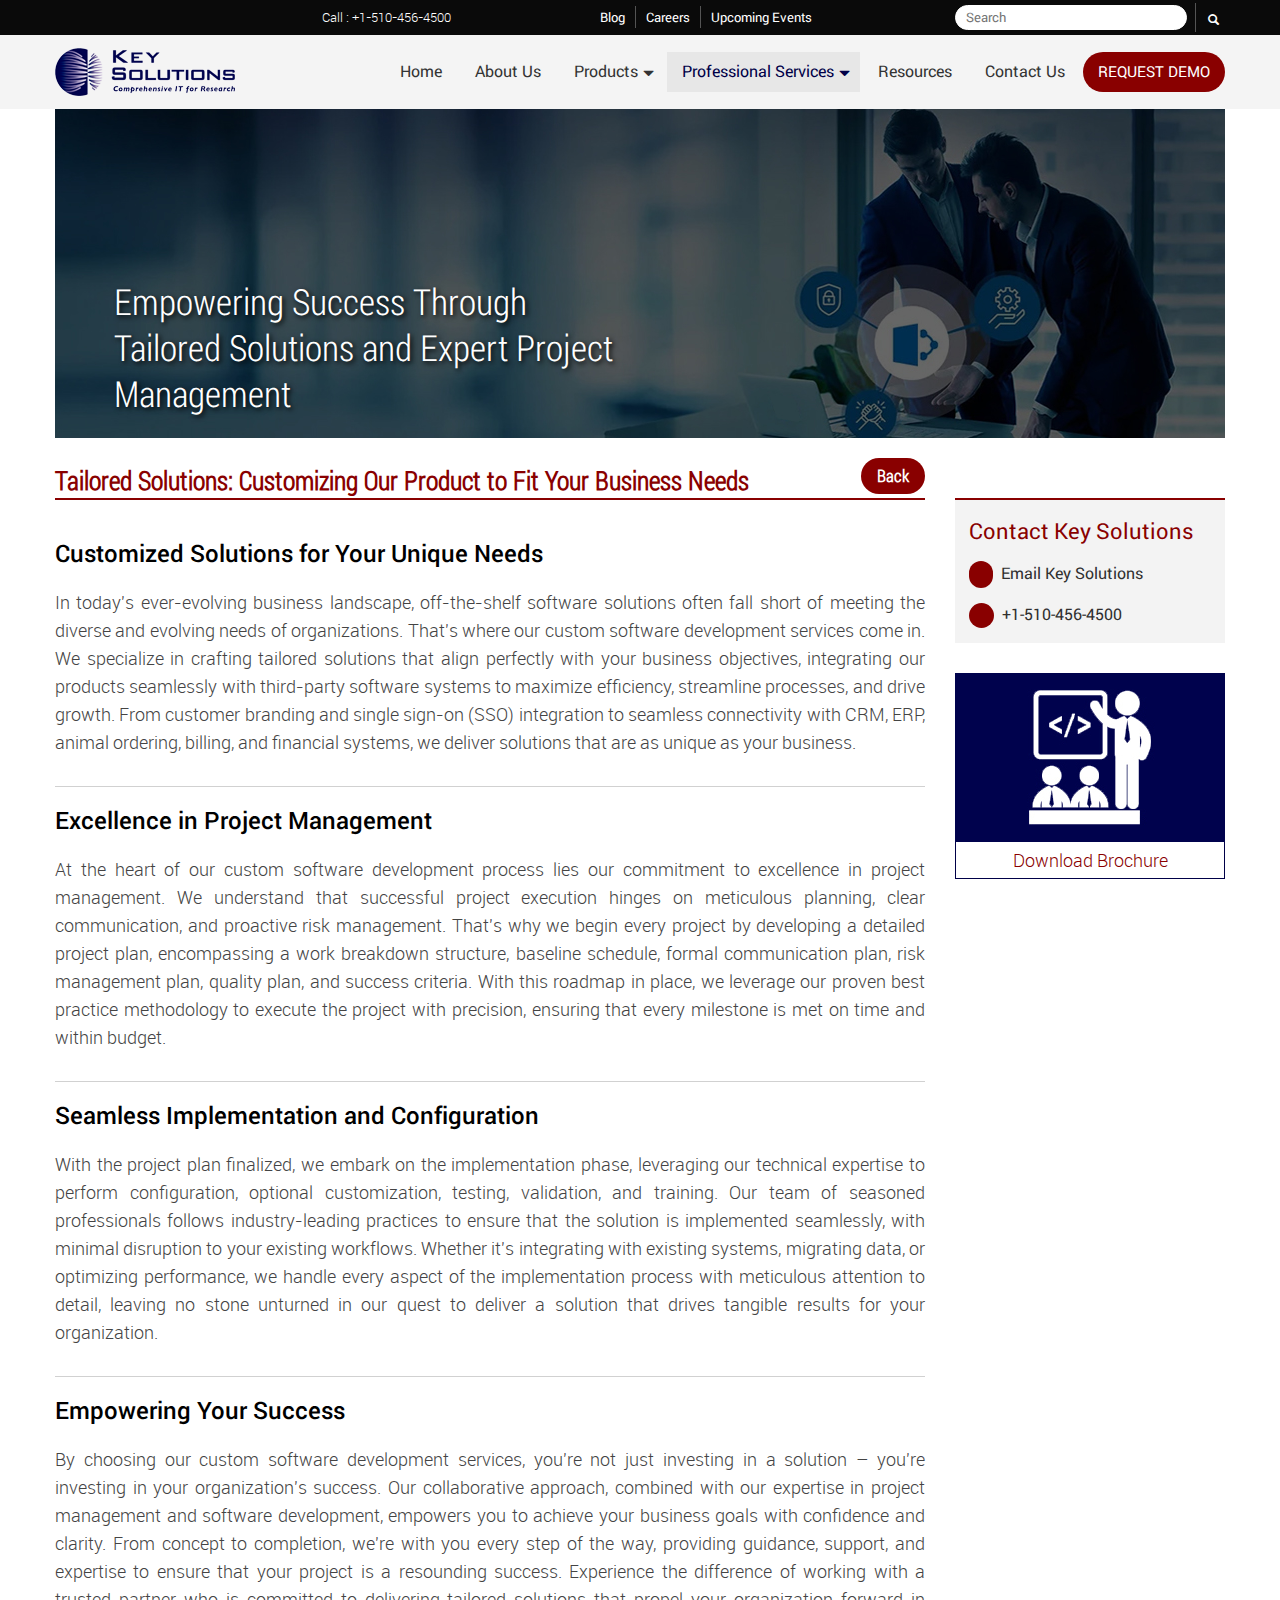
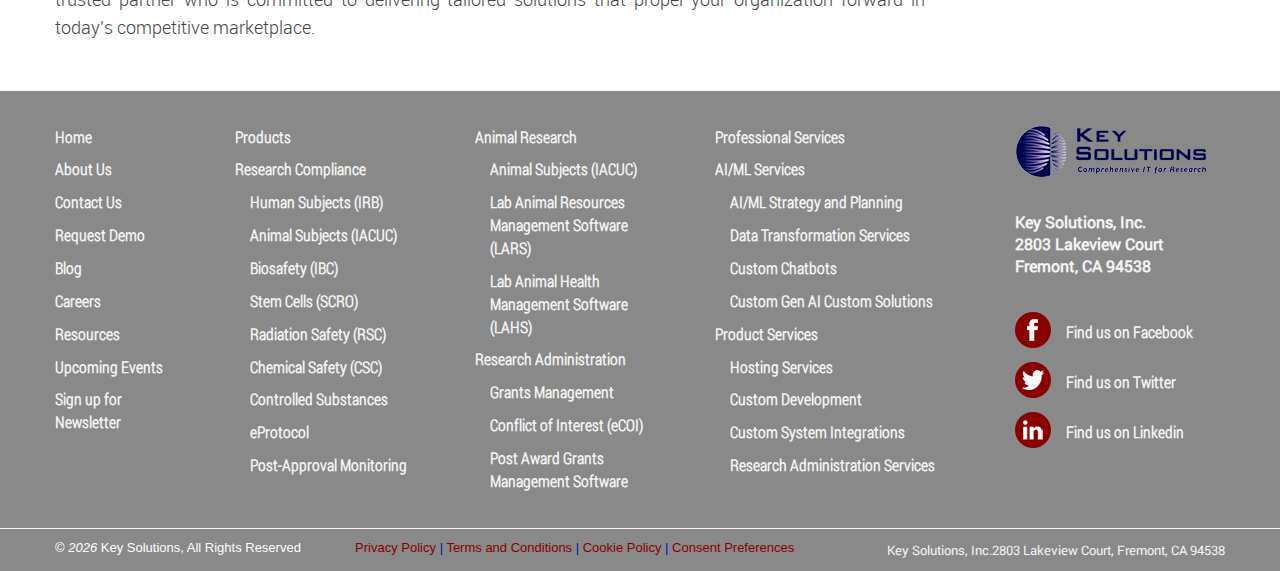
==== commit 7822fa6e: "Update custom-development.html" ====
--- a/custom-development.html
+++ b/custom-development.html
@@ -462,7 +462,7 @@
         </div>  -->
         <div class="col-xs-12 col-sm-12 col-md-12 col-lg-12 feature_text feature_text_services">
           <!-- <h3 class="title_h3 feature_h3"><span>Features</span></h3>     -->
-          <div class="contact1 contact3"><h2>Bespoke Solutions for Your Unique Needs</h2> </div>
+          <div class="contact1 contact3"><h2>Customized Solutions for Your Unique Needs</h2> </div>
           <p>In today's ever-evolving business landscape, off-the-shelf software solutions often fall short of meeting the diverse and evolving needs of organizations. That's where our custom software development services come in. We specialize in crafting tailored solutions that align perfectly with your business objectives, integrating our products seamlessly with third-party software systems to maximize efficiency, streamline processes, and drive growth. From customer branding and single sign-on (SSO) integration to seamless connectivity with CRM, ERP, animal ordering, billing, and financial systems, we deliver solutions that are as unique as your business.</p> 
           <!-- <img src="images/feature-img41.png" class="img-responsive" alt="img">  -->
           <div class="contact1 contact3"><h2>Excellence in Project Management</h2></div>
--- a/css/styles.css
+++ b/css/styles.css
@@ -26,7 +26,7 @@
     background-image: url('../images/custom-chatbots-1.jpg');
     background-size: cover;
     height: 330px;
-    background-position: 0 -32px;
+    /* background-position: 0 -32px; */
 }
 .data-infrastructure-page-banner .inner_banner_text{
 	width: 75%;
